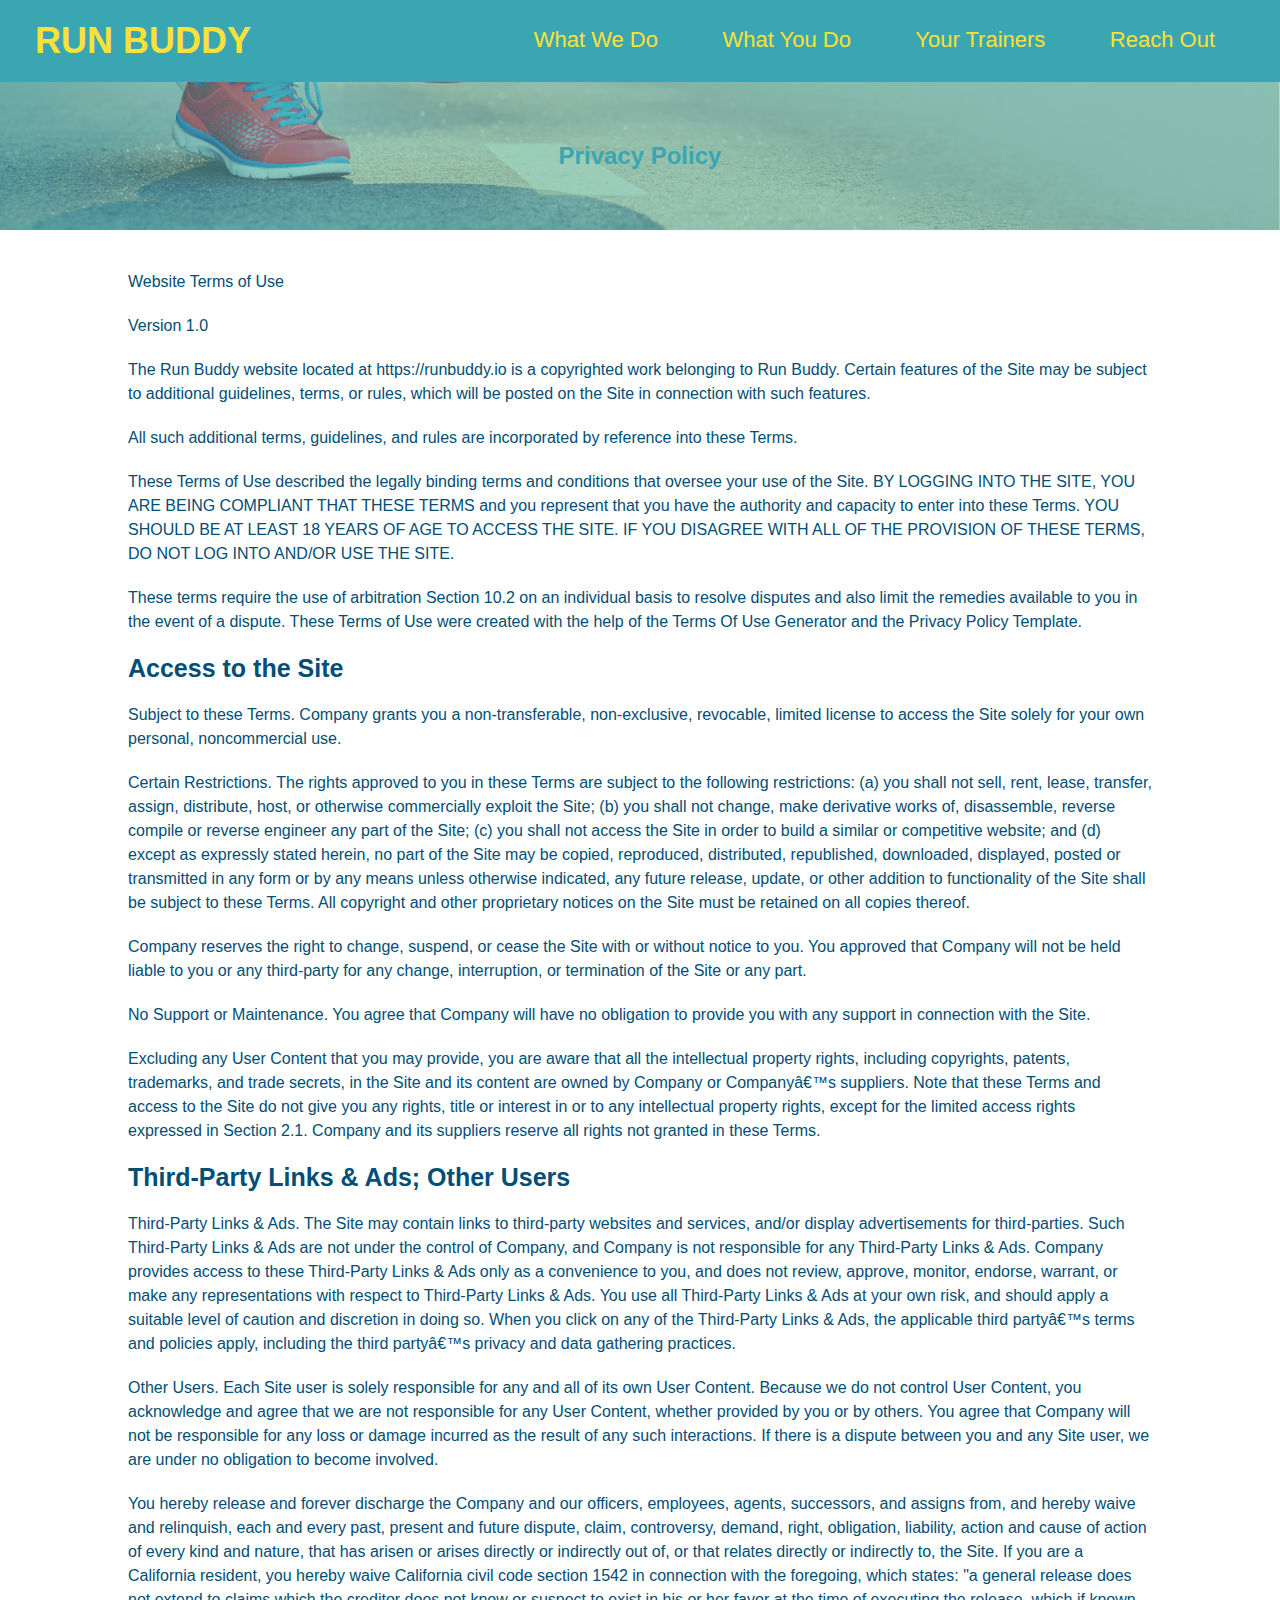
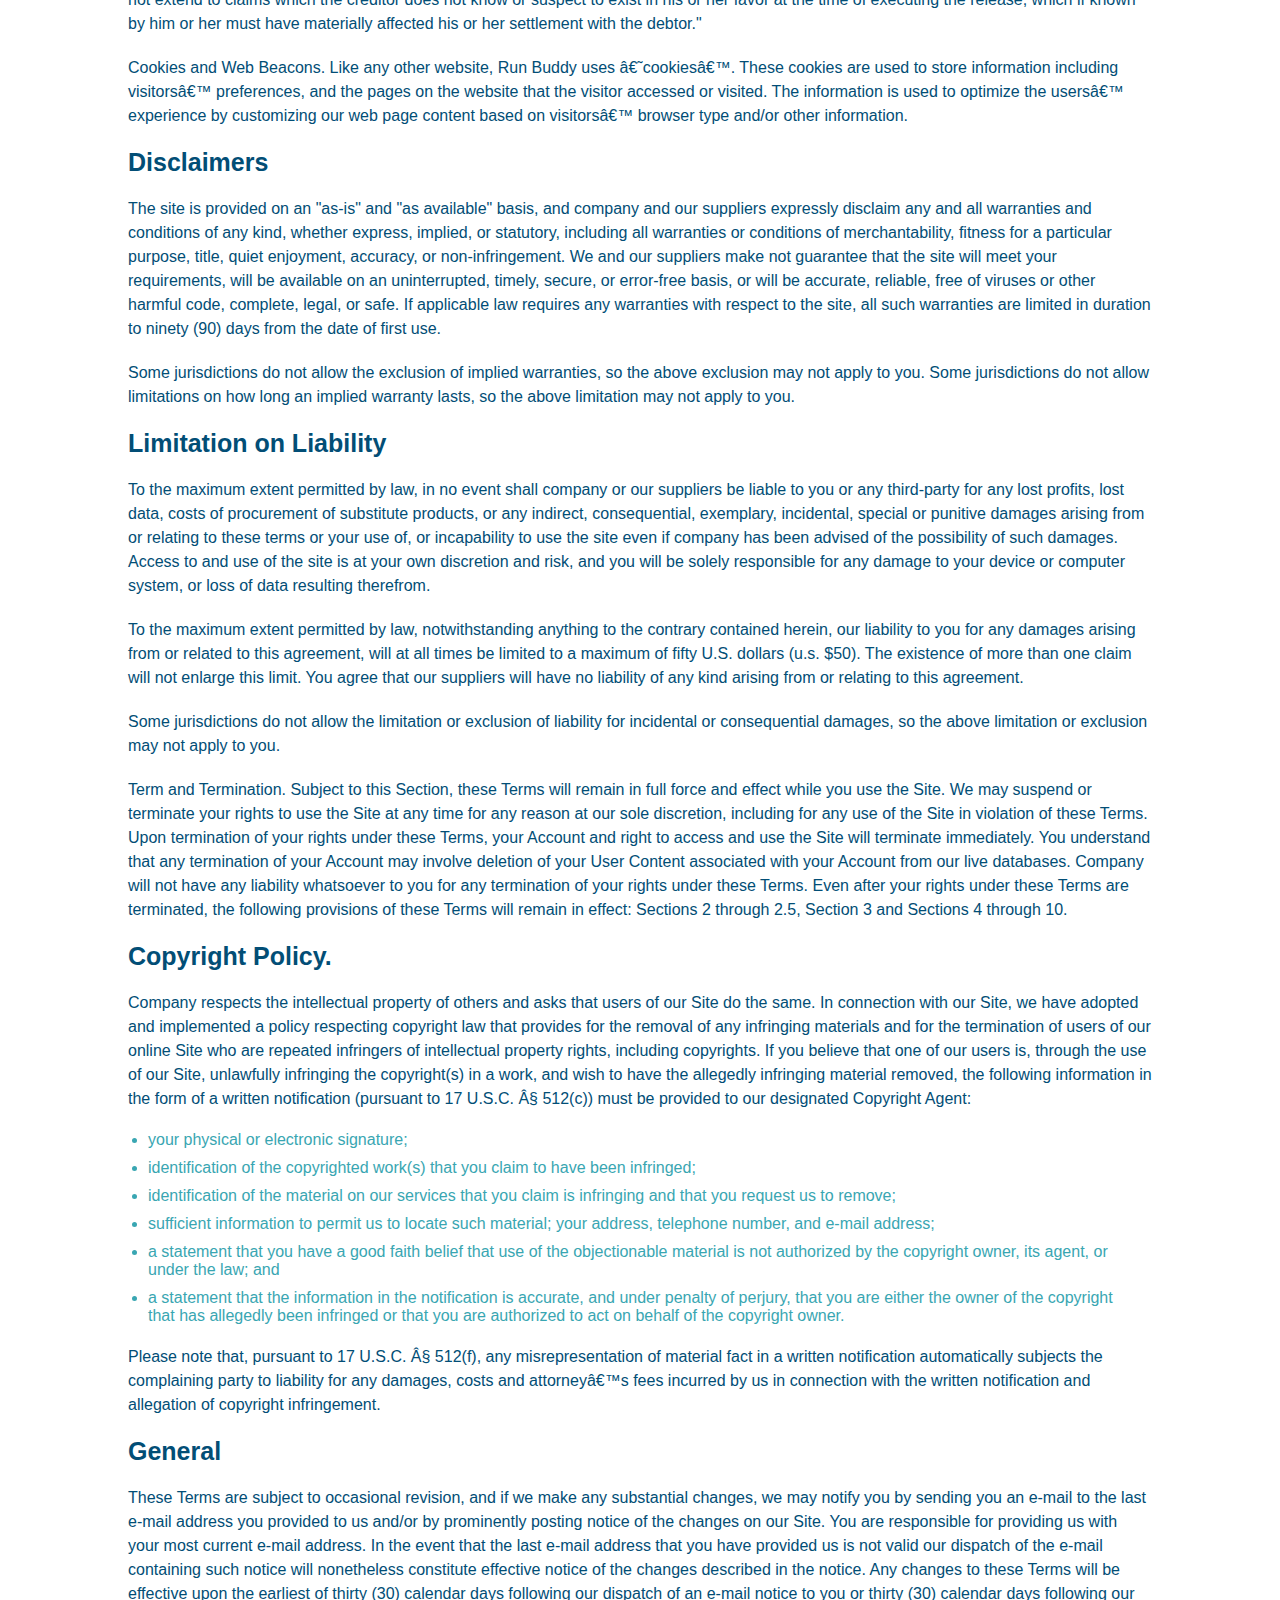
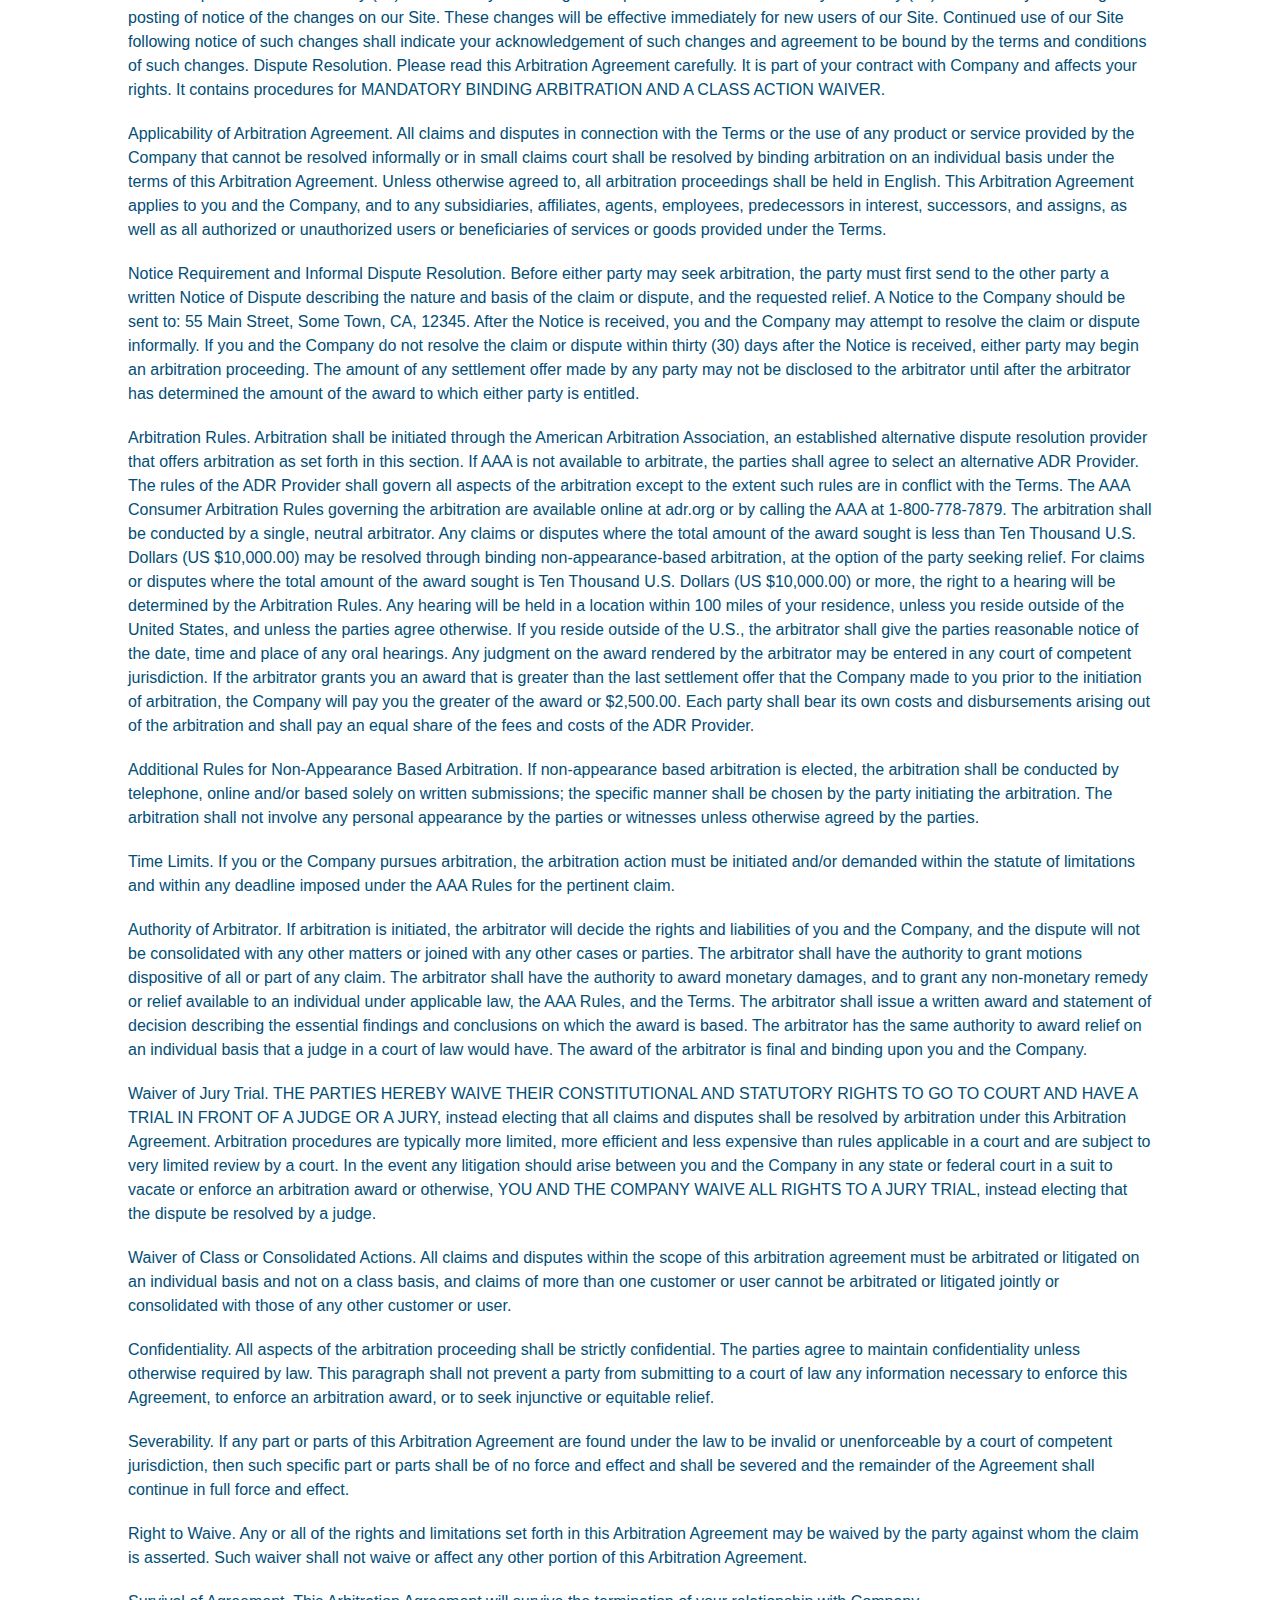
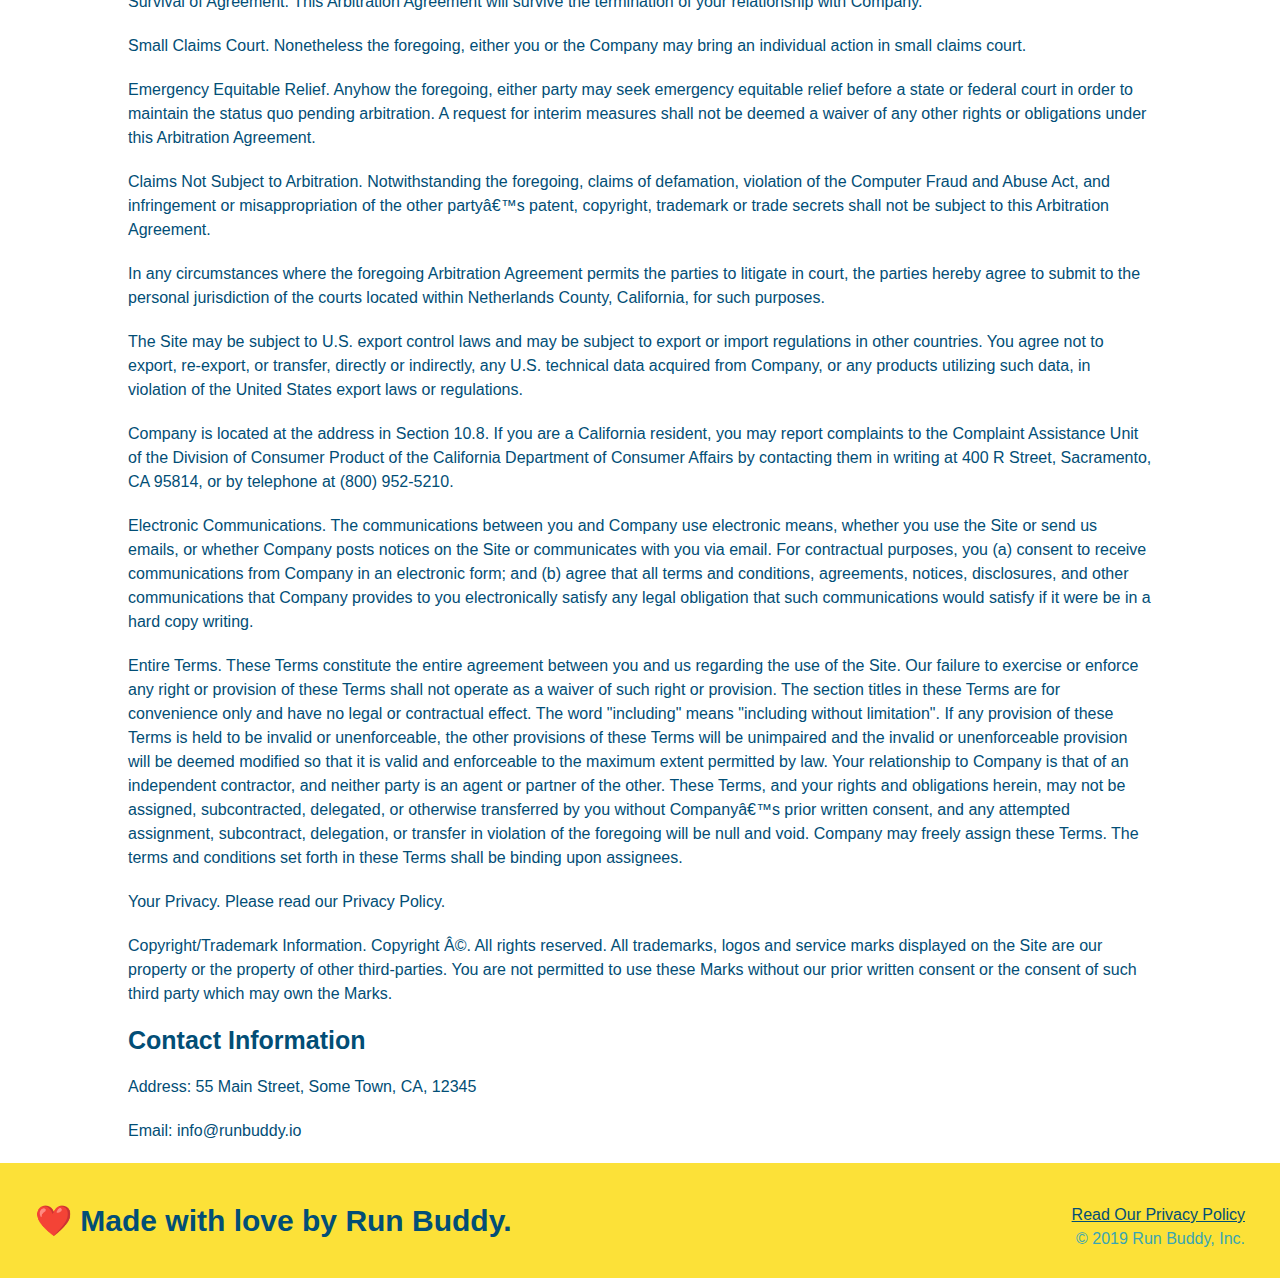
==== privacy-policy.html @ bed967ed "Privacy style complete" ====
<!DOCTYPE html>
<html lang="en">
    <!DOCTYPE html>
<html lang="en">

<head>
  <meta charset="UTF-8" />
  <title>Privacy Policy - Run Buddy</title>
  <link rel="stylesheet" href="./assets/css/style.css" />
  <link rel="stylesheet" href="./assets/css/secondary-styles.css" />
</head>

<body>
  <!-- navigation -->
  <header>
    <h1>
      <a href="/">
        RUN BUDDY
      </a>
    </h1>
    <nav>
      <!-- Unordered list element -->
      <ul>
        <!-- List item element-->
        <li>
          <!-- Anchor element -->
          <a href="./index.html#what-we-do">What We Do</a>
        </li>
        <li>
          <a href="./index.html#what-you-do">What You Do</a>
        </li>
        <li>
          <a href="./index.html#your-trainers">Your Trainers</a>
        </li>
        <li>
          <a href="./index.html#reach-out">Reach Out</a>
        </li>
      </ul>
    </nav>
  </header>
  <section class="hero">
    <h2 class="page_title">
        Privacy Policy
    </h2>
  </section>
  <article class="secondary-content">
    <p>
        Website Terms of Use
      </p>

      <p>
        Version 1.0
      </p>

      <p>
        The Run Buddy website located at https://runbuddy.io is a copyrighted work belonging to Run Buddy. Certain
        features of the Site may be subject to additional guidelines, terms, or rules, which will be posted on the Site
        in connection with such features.
      </p>

      <p>
        All such additional terms, guidelines, and rules are incorporated by reference into these Terms.
      </p>

      <p>
        These Terms of Use described the legally binding terms and conditions that oversee your use of the Site. BY
        LOGGING INTO THE SITE, YOU ARE BEING COMPLIANT THAT THESE TERMS and you represent that you have the authority
        and capacity to enter into these Terms. YOU SHOULD BE AT LEAST 18 YEARS OF AGE TO ACCESS THE SITE. IF YOU
        DISAGREE WITH ALL OF THE PROVISION OF THESE TERMS, DO NOT LOG INTO AND/OR USE THE SITE.
      </p>

      <p>
        These terms require the use of arbitration Section 10.2 on an individual basis to resolve disputes and also
        limit the remedies available to you in the event of a dispute. These Terms of Use were created with the help of
        the Terms Of Use Generator and the Privacy Policy Template.
      </p>

      <h3>
        Access to the Site
      </h3>

      <p>
        Subject to these Terms. Company grants you a non-transferable, non-exclusive, revocable, limited license to
        access the Site solely for your own personal, noncommercial use.
      </p>

      <p>
        Certain Restrictions. The rights approved to you in these Terms are subject to the following restrictions: (a)
        you shall not sell, rent, lease, transfer, assign, distribute, host, or otherwise commercially exploit the Site;
        (b) you shall not change, make derivative works of, disassemble, reverse compile or reverse engineer any part of
        the Site; (c) you shall not access the Site in order to build a similar or competitive website; and (d) except
        as expressly stated herein, no part of the Site may be copied, reproduced, distributed, republished, downloaded,
        displayed, posted or transmitted in any form or by any means unless otherwise indicated, any future release,
        update, or other addition to functionality of the Site shall be subject to these Terms. All copyright and other
        proprietary notices on the Site must be retained on all copies thereof.
      </p>

      <p>
        Company reserves the right to change, suspend, or cease the Site with or without notice to you. You approved
        that Company will not be held liable to you or any third-party for any change, interruption, or termination of
        the Site or any part.
      </p>

      <p>
        No Support or Maintenance. You agree that Company will have no obligation to provide you with any support in
        connection with the Site.
      </p>

      <p>
        Excluding any User Content that you may provide, you are aware that all the intellectual property rights,
        including copyrights, patents, trademarks, and trade secrets, in the Site and its content are owned by Company
        or Companyâ€™s suppliers. Note that these Terms and access to the Site do not give you any rights, title or
        interest in or to any intellectual property rights, except for the limited access rights expressed in Section
        2.1. Company and its suppliers reserve all rights not granted in these Terms.
      </p>

      <h3>
        Third-Party Links & Ads; Other Users
      </h3>

      <p>
        Third-Party Links & Ads. The Site may contain links to third-party websites and services, and/or display
        advertisements for third-parties. Such Third-Party Links & Ads are not under the control of Company, and Company
        is not responsible for any Third-Party Links & Ads. Company provides access to these Third-Party Links & Ads
        only as a convenience to you, and does not review, approve, monitor, endorse, warrant, or make any
        representations with respect to Third-Party Links & Ads. You use all Third-Party Links & Ads at your own risk,
        and should apply a suitable level of caution and discretion in doing so. When you click on any of the
        Third-Party Links & Ads, the applicable third partyâ€™s terms and policies apply, including the third partyâ€™s
        privacy and data gathering practices.
      </p>

      <p>
        Other Users. Each Site user is solely responsible for any and all of its own User Content. Because we do not
        control User Content, you acknowledge and agree that we are not responsible for any User Content, whether
        provided by you or by others. You agree that Company will not be responsible for any loss or damage incurred as
        the result of any such interactions. If there is a dispute between you and any Site user, we are under no
        obligation to become involved.
      </p>

      <p>
        You hereby release and forever discharge the Company and our officers, employees, agents, successors, and
        assigns from, and hereby waive and relinquish, each and every past, present and future dispute, claim,
        controversy, demand, right, obligation, liability, action and cause of action of every kind and nature, that has
        arisen or arises directly or indirectly out of, or that relates directly or indirectly to, the Site. If you are
        a California resident, you hereby waive California civil code section 1542 in connection with the foregoing,
        which states: "a general release does not extend to claims which the creditor does not know or suspect to exist
        in his or her favor at the time of executing the release, which if known by him or her must have materially
        affected his or her settlement with the debtor."
      </p>

      <p>
        Cookies and Web Beacons. Like any other website, Run Buddy uses â€˜cookiesâ€™. These cookies are used to store
        information including visitorsâ€™ preferences, and the pages on the website that the visitor accessed or visited.
        The information is used to optimize the usersâ€™ experience by customizing our web page content based on visitorsâ€™
        browser type and/or other information.
      </p>

      <h3>
        Disclaimers
      </h3>

      <p>
        The site is provided on an "as-is" and "as available" basis, and company and our suppliers expressly disclaim
        any and all warranties and conditions of any kind, whether express, implied, or statutory, including all
        warranties or conditions of merchantability, fitness for a particular purpose, title, quiet enjoyment, accuracy,
        or non-infringement. We and our suppliers make not guarantee that the site will meet your requirements, will be
        available on an uninterrupted, timely, secure, or error-free basis, or will be accurate, reliable, free of
        viruses or other harmful code, complete, legal, or safe. If applicable law requires any warranties with respect
        to the site, all such warranties are limited in duration to ninety (90) days from the date of first use.
      </p>

      <p>
        Some jurisdictions do not allow the exclusion of implied warranties, so the above exclusion may not apply to
        you. Some jurisdictions do not allow limitations on how long an implied warranty lasts, so the above limitation
        may not apply to you.
      </p>

      <h3>
        Limitation on Liability
      </h3>

      <p>
        To the maximum extent permitted by law, in no event shall company or our suppliers be liable to you or any
        third-party for any lost profits, lost data, costs of procurement of substitute products, or any indirect,
        consequential, exemplary, incidental, special or punitive damages arising from or relating to these terms or
        your use of, or incapability to use the site even if company has been advised of the possibility of such
        damages. Access to and use of the site is at your own discretion and risk, and you will be solely responsible
        for any damage to your device or computer system, or loss of data resulting therefrom.
      </p>

      <p>
        To the maximum extent permitted by law, notwithstanding anything to the contrary contained herein, our liability
        to you for any damages arising from or related to this agreement, will at all times be limited to a maximum of
        fifty U.S. dollars (u.s. $50). The existence of more than one claim will not enlarge this limit. You agree that
        our suppliers will have no liability of any kind arising from or relating to this agreement.
      </p>

      <p>
        Some jurisdictions do not allow the limitation or exclusion of liability for incidental or consequential
        damages, so the above limitation or exclusion may not apply to you.
      </p>

      <p>
        Term and Termination. Subject to this Section, these Terms will remain in full force and effect while you use
        the Site. We may suspend or terminate your rights to use the Site at any time for any reason at our sole
        discretion, including for any use of the Site in violation of these Terms. Upon termination of your rights under
        these Terms, your Account and right to access and use the Site will terminate immediately. You understand that
        any termination of your Account may involve deletion of your User Content associated with your Account from our
        live databases. Company will not have any liability whatsoever to you for any termination of your rights under
        these Terms. Even after your rights under these Terms are terminated, the following provisions of these Terms
        will remain in effect: Sections 2 through 2.5, Section 3 and Sections 4 through 10.
      </p>

      <h3>
        Copyright Policy.
      </h3>

      <p>
        Company respects the intellectual property of others and asks that users of our Site do the same. In connection
        with our Site, we have adopted and implemented a policy respecting copyright law that provides for the removal
        of any infringing materials and for the termination of users of our online Site who are repeated infringers of
        intellectual property rights, including copyrights. If you believe that one of our users is, through the use of
        our Site, unlawfully infringing the copyright(s) in a work, and wish to have the allegedly infringing material
        removed, the following information in the form of a written notification (pursuant to 17 U.S.C. Â§ 512(c)) must
        be provided to our designated Copyright Agent:
      </p>

      <ul>
        <li>
          your physical or electronic signature;
        </li>
        <li>
          identification of the copyrighted work(s) that you claim to have been infringed;
        </li>
        <li>
          identification of the material on our services that you claim is infringing and that you request us to remove;
        </li>
        <li>
          sufficient information to permit us to locate such material; your address, telephone number, and e-mail
          address;
        </li>
        <li>
          a statement that you have a good faith belief that use of the objectionable material is not authorized by the
          copyright owner, its agent, or under the law; and
        </li>
        <li>
          a statement that the information in the notification is accurate, and under penalty of perjury, that you are
          either the owner of the copyright that has allegedly been infringed or that you are authorized to act on
          behalf of the copyright owner.
        </li>
      </ul>

      <p>
        Please note that, pursuant to 17 U.S.C. Â§ 512(f), any misrepresentation of material fact in a written
        notification automatically subjects the complaining party to liability for any damages, costs and attorneyâ€™s
        fees incurred by us in connection with the written notification and allegation of copyright infringement.
      </p>

      <h3>
        General
      </h3>

      <p>
        These Terms are subject to occasional revision, and if we make any substantial changes, we may notify you by
        sending you an e-mail to the last e-mail address you provided to us and/or by prominently posting notice of the
        changes on our Site. You are responsible for providing us with your most current e-mail address. In the event
        that the last e-mail address that you have provided us is not valid our dispatch of the e-mail containing such
        notice will nonetheless constitute effective notice of the changes described in the notice. Any changes to these
        Terms will be effective upon the earliest of thirty (30) calendar days following our dispatch of an e-mail
        notice to you or thirty (30) calendar days following our posting of notice of the changes on our Site. These
        changes will be effective immediately for new users of our Site. Continued use of our Site following notice of
        such changes shall indicate your acknowledgement of such changes and agreement to be bound by the terms and
        conditions of such changes. Dispute Resolution. Please read this Arbitration Agreement carefully. It is part of
        your contract with Company and affects your rights. It contains procedures for MANDATORY BINDING ARBITRATION AND
        A CLASS ACTION WAIVER.
      </p>

      <p>
        Applicability of Arbitration Agreement. All claims and disputes in connection with the Terms or the use of any
        product or service provided by the Company that cannot be resolved informally or in small claims court shall be
        resolved by binding arbitration on an individual basis under the terms of this Arbitration Agreement. Unless
        otherwise agreed to, all arbitration proceedings shall be held in English. This Arbitration Agreement applies to
        you and the Company, and to any subsidiaries, affiliates, agents, employees, predecessors in interest,
        successors, and assigns, as well as all authorized or unauthorized users or beneficiaries of services or goods
        provided under the Terms.
      </p>

      <p>
        Notice Requirement and Informal Dispute Resolution. Before either party may seek arbitration, the party must
        first send to the other party a written Notice of Dispute describing the nature and basis of the claim or
        dispute, and the requested relief. A Notice to the Company should be sent to: 55 Main Street, Some Town, CA,
        12345. After the Notice is received, you and the Company may attempt to resolve the claim or dispute informally.
        If you and the Company do not resolve the claim or dispute within thirty (30) days after the Notice is received,
        either party may begin an arbitration proceeding. The amount of any settlement offer made by any party may not
        be disclosed to the arbitrator until after the arbitrator has determined the amount of the award to which either
        party is entitled.
      </p>

      <p>
        Arbitration Rules. Arbitration shall be initiated through the American Arbitration Association, an established
        alternative dispute resolution provider that offers arbitration as set forth in this section. If AAA is not
        available to arbitrate, the parties shall agree to select an alternative ADR Provider. The rules of the ADR
        Provider shall govern all aspects of the arbitration except to the extent such rules are in conflict with the
        Terms. The AAA Consumer Arbitration Rules governing the arbitration are available online at adr.org or by
        calling the AAA at 1-800-778-7879. The arbitration shall be conducted by a single, neutral arbitrator. Any
        claims or disputes where the total amount of the award sought is less than Ten Thousand U.S. Dollars (US
        $10,000.00) may be resolved through binding non-appearance-based arbitration, at the option of the party seeking
        relief. For claims or disputes where the total amount of the award sought is Ten Thousand U.S. Dollars (US
        $10,000.00) or more, the right to a hearing will be determined by the Arbitration Rules. Any hearing will be
        held in a location within 100 miles of your residence, unless you reside outside of the United States, and
        unless the parties agree otherwise. If you reside outside of the U.S., the arbitrator shall give the parties
        reasonable notice of the date, time and place of any oral hearings. Any judgment on the award rendered by the
        arbitrator may be entered in any court of competent jurisdiction. If the arbitrator grants you an award that is
        greater than the last settlement offer that the Company made to you prior to the initiation of arbitration, the
        Company will pay you the greater of the award or $2,500.00. Each party shall bear its own costs and
        disbursements arising out of the arbitration and shall pay an equal share of the fees and costs of the ADR
        Provider.
      </p>

      <p>
        Additional Rules for Non-Appearance Based Arbitration. If non-appearance based arbitration is elected, the
        arbitration shall be conducted by telephone, online and/or based solely on written submissions; the specific
        manner shall be chosen by the party initiating the arbitration. The arbitration shall not involve any personal
        appearance by the parties or witnesses unless otherwise agreed by the parties.
      </p>

      <p>
        Time Limits. If you or the Company pursues arbitration, the arbitration action must be initiated and/or demanded
        within the statute of limitations and within any deadline imposed under the AAA Rules for the pertinent claim.
      </p>

      <p>
        Authority of Arbitrator. If arbitration is initiated, the arbitrator will decide the rights and liabilities of
        you and the Company, and the dispute will not be consolidated with any other matters or joined with any other
        cases or parties. The arbitrator shall have the authority to grant motions dispositive of all or part of any
        claim. The arbitrator shall have the authority to award monetary damages, and to grant any non-monetary remedy
        or relief available to an individual under applicable law, the AAA Rules, and the Terms. The arbitrator shall
        issue a written award and statement of decision describing the essential findings and conclusions on which the
        award is based. The arbitrator has the same authority to award relief on an individual basis that a judge in a
        court of law would have. The award of the arbitrator is final and binding upon you and the Company.
      </p>

      <p>
        Waiver of Jury Trial. THE PARTIES HEREBY WAIVE THEIR CONSTITUTIONAL AND STATUTORY RIGHTS TO GO TO COURT AND HAVE
        A TRIAL IN FRONT OF A JUDGE OR A JURY, instead electing that all claims and disputes shall be resolved by
        arbitration under this Arbitration Agreement. Arbitration procedures are typically more limited, more efficient
        and less expensive than rules applicable in a court and are subject to very limited review by a court. In the
        event any litigation should arise between you and the Company in any state or federal court in a suit to vacate
        or enforce an arbitration award or otherwise, YOU AND THE COMPANY WAIVE ALL RIGHTS TO A JURY TRIAL, instead
        electing that the dispute be resolved by a judge.
      </p>

      <p>
        Waiver of Class or Consolidated Actions. All claims and disputes within the scope of this arbitration agreement
        must be arbitrated or litigated on an individual basis and not on a class basis, and claims of more than one
        customer or user cannot be arbitrated or litigated jointly or consolidated with those of any other customer or
        user.
      </p>

      <p>
        Confidentiality. All aspects of the arbitration proceeding shall be strictly confidential. The parties agree to
        maintain confidentiality unless otherwise required by law. This paragraph shall not prevent a party from
        submitting to a court of law any information necessary to enforce this Agreement, to enforce an arbitration
        award, or to seek injunctive or equitable relief.
      </p>

      <p>
        Severability. If any part or parts of this Arbitration Agreement are found under the law to be invalid or
        unenforceable by a court of competent jurisdiction, then such specific part or parts shall be of no force and
        effect and shall be severed and the remainder of the Agreement shall continue in full force and effect.
      </p>

      <p>
        Right to Waive. Any or all of the rights and limitations set forth in this Arbitration Agreement may be waived
        by the party against whom the claim is asserted. Such waiver shall not waive or affect any other portion of this
        Arbitration Agreement.
      </p>

      <p>
        Survival of Agreement. This Arbitration Agreement will survive the termination of your relationship with
        Company.
      </p>

      <p>
        Small Claims Court. Nonetheless the foregoing, either you or the Company may bring an individual action in small
        claims court.
      </p>

      <p>
        Emergency Equitable Relief. Anyhow the foregoing, either party may seek emergency equitable relief before a
        state or federal court in order to maintain the status quo pending arbitration. A request for interim measures
        shall not be deemed a waiver of any other rights or obligations under this Arbitration Agreement.
      </p>

      <p>
        Claims Not Subject to Arbitration. Notwithstanding the foregoing, claims of defamation, violation of the
        Computer Fraud and Abuse Act, and infringement or misappropriation of the other partyâ€™s patent, copyright,
        trademark or trade secrets shall not be subject to this Arbitration Agreement.
      </p>

      <p>
        In any circumstances where the foregoing Arbitration Agreement permits the parties to litigate in court, the
        parties hereby agree to submit to the personal jurisdiction of the courts located within Netherlands County,
        California, for such purposes.
      </p>

      <p>
        The Site may be subject to U.S. export control laws and may be subject to export or import regulations in other
        countries. You agree not to export, re-export, or transfer, directly or indirectly, any U.S. technical data
        acquired from Company, or any products utilizing such data, in violation of the United States export laws or
        regulations.
      </p>

      <p>
        Company is located at the address in Section 10.8. If you are a California resident, you may report complaints
        to the Complaint Assistance Unit of the Division of Consumer Product of the California Department of Consumer
        Affairs by contacting them in writing at 400 R Street, Sacramento, CA 95814, or by telephone at (800) 952-5210.
      </p>

      <p>
        Electronic Communications. The communications between you and Company use electronic means, whether you use the
        Site or send us emails, or whether Company posts notices on the Site or communicates with you via email. For
        contractual purposes, you (a) consent to receive communications from Company in an electronic form; and (b)
        agree that all terms and conditions, agreements, notices, disclosures, and other communications that Company
        provides to you electronically satisfy any legal obligation that such communications would satisfy if it were be
        in a hard copy writing.
      </p>

      <p>
        Entire Terms. These Terms constitute the entire agreement between you and us regarding the use of the Site. Our
        failure to exercise or enforce any right or provision of these Terms shall not operate as a waiver of such right
        or provision. The section titles in these Terms are for convenience only and have no legal or contractual
        effect. The word "including" means "including without limitation". If any provision of these Terms is held to be
        invalid or unenforceable, the other provisions of these Terms will be unimpaired and the invalid or
        unenforceable provision will be deemed modified so that it is valid and enforceable to the maximum extent
        permitted by law. Your relationship to Company is that of an independent contractor, and neither party is an
        agent or partner of the other. These Terms, and your rights and obligations herein, may not be assigned,
        subcontracted, delegated, or otherwise transferred by you without Companyâ€™s prior written consent, and any
        attempted assignment, subcontract, delegation, or transfer in violation of the foregoing will be null and void.
        Company may freely assign these Terms. The terms and conditions set forth in these Terms shall be binding upon
        assignees.
      </p>

      <p>
        Your Privacy. Please read our Privacy Policy.
      </p>

      <p>
        Copyright/Trademark Information. Copyright Â©. All rights reserved. All trademarks, logos and service marks
        displayed on the Site are our property or the property of other third-parties. You are not permitted to use
        these Marks without our prior written consent or the consent of such third party which may own the Marks.
      </p>

      <h3>
        Contact Information
      </h3>

      <p>
        Address: 55 Main Street, Some Town, CA, 12345
      </p>

      <p>
        Email: info@runbuddy.io
      </p>

  </article>

  <!-- footer -->
  <footer>
    <h2>❤️ Made with love by Run Buddy.</h2>
    <div>
      <a href="#">Read Our Privacy Policy</a><br />
      &copy; 2019 Run Buddy, Inc.
    </div>
  </footer>
</html>
---- assets/css/style.css ----
* {
  margin: 0;
  padding: 0;
  box-sizing: border-box;
}

body {
  /* more on this crazy alphanumerical value in a minute! */
  color: #39a6b2;
  font-family: Helvetica, Arial, sans-serif;
}

/* apply styles to <header> */
header {
  padding: 20px 35px;
  background-color: #39a6b2;
}

header h1 {
  font-weight: bold;
  font-size: 36px;
  color: #fce138;
  margin: 0;
  display: inline;
}
header a {
  text-decoration: none;
  color: #fce138;
}

header nav {
  float: right;
  margin: 7px 0;
}

header nav ul li {
  display: inline;
}

header nav ul li a {
  margin: 0 30px;
  font-weight: lighter;
  font-size: 22px;
}

/* end of header styles */

/* apply styles to footer */

footer {
  background: #fce138;
  width: 100%;
  padding: 40px 35px;
}

footer h2 {
  display: inline;
  color: #024e76;
  font-size: 30px;
  margin: 0;
}

footer div {
  float: right;
  line-height: 1.5;
  text-align: right;
}

footer a {
  color: #024e76;
}

section {
  padding: 60px;
}

/* end of footer styles */

/* Hero Style Start */
.hero {
  background-image: url('../images/hero-bg.jpg');
  height: 600px;
  background-size: cover;
  background-position: center;
  position: relative;
}

.hero-form {
  border: 3px solid #024e76;
  background-color: #fce138;
  padding: 20px;
  width: 500px;
  color: #024e76;
  position: absolute;
  bottom: 120px;
  right: 140px;
}

.hero-form h3 {
  font-size: 24px;
  margin: 0;
}
.hero-form p {
  margin: 5px 0 15px 0;
}

.form-input {
  border: 1px solid #024e76;
  display: block;
  padding: 7px 15px;
  font-size: 16px;
  color: #024e76;
  width: 100%;
  margin-bottom: 15px;
}

.hero-form label {
  margin: 0 5px;
}

.hero-form button {
  color: #fce138;
  background-color: #024e76;
  border: none;
  padding: 10px 20px;
  font-size: 16px;
}

/* Hero Style End */

.intro {
  text-align: center;
}

.intro p {
  line-height: 1.7;
  color: #39a6b2;
  width: 80%;
  font-size: 20px;
  margin: 0 auto;
}

.steps {
  text-align: center;
  background: #fce138;
}

.steps div {
  margin-bottom: 80px;
}

.steps img {
  width: 15%;
  margin: 10px 0;
}

.steps h3 {
  color: #024e76;
  font-size: 46px;
  margin-top: 10px;
}

.steps p {
  color: #39a6b2;
  font-size: 23px;
}

.steps span {
  font-size: 38px;
}

.section-title {
  font-size: 55px;
  color: #024e76;
  margin-bottom: 35px;
  padding: 0 100px 20px 100px;
  display: inline-block;
  border-bottom: 3px solid;
}

.primary-border {
  border-color: #fce138;
}

.secondary-border {
  border-color: #39a6b2;
}

.trainers {
  text-align: center;
}

.trainer {
  width: 900px;
  margin: 0 auto 30px auto;
  background: #024e76;
  color: #fce138;
  overflow: auto;
}

.trainer img {
  width: 35%;
  float: left;
}

.trainer-bio {
  padding: 35px;
  float: left;
  width: 65%;
}

.trainer-bio h3 {
  font-size: 32px;
  margin-bottom: 8px;
}

.trainer-bio h4 {
  font-weight: lighter;
  font-size: 26px;
  margin-bottom: 25px;
}

.trainer-bio p {
  font-size: 17px;
  line-height: 1.3;
}

.text-left {
  text-align: left;
}

.text-right {
  text-align: right;
}
.contact {
  background:#024e76;
  text-align: center;
}

.contact h2 {
  color:#fce138
}
.contact-info iframe {
  width: 400px;
  height: 400px;
}
.contact-info div {
  width: 410px;
  display: inline-block;
  vertical-align: top;
  text-align: left;
  margin: 30px 0 0 60px;
  color: white;
}
.contact-info h3 {
  color: #fce138;
  font-size: 32px;
}

.contact-info p, .contact-info address {
  margin: 20px 0;
  line-height: 1.5;
  font-size: 20px;
  font-style: normal;
}

.contact-info a {
  color: #fce138;
}

/* REACH OUT STYLES END */
---- assets/css/secondary-styles.css ----
.hero {
    background-position: bottom;
    height: auto;
    text-align: center;
    margin-bottom: 40px;
  }
  
  .page-title {
    color: #fce138;
    display: inline-block;
    border-bottom: 4px solid #fce138;
    padding: 0 80px 15px 80px;
    font-weight: normal;
    font-size: 42px;
    font-style: italic;
  }
  
  .secondary-content {
    width: 80%;
    margin: 0 auto;
    color: #024e76;
  }
  
  .secondary-content h3 {
    font-size: 25px;
    margin: 20px 0;
  }
  
  .secondary-content p {
    font-size: 16px;
    line-height: 1.5;
    margin: 20px 0;
  }
  
  .secondary-content ul {
    margin: 15px 20px;
  }
  
  .secondary-content li {
    color: #39a6b2;
    margin: 10px 0;
  }
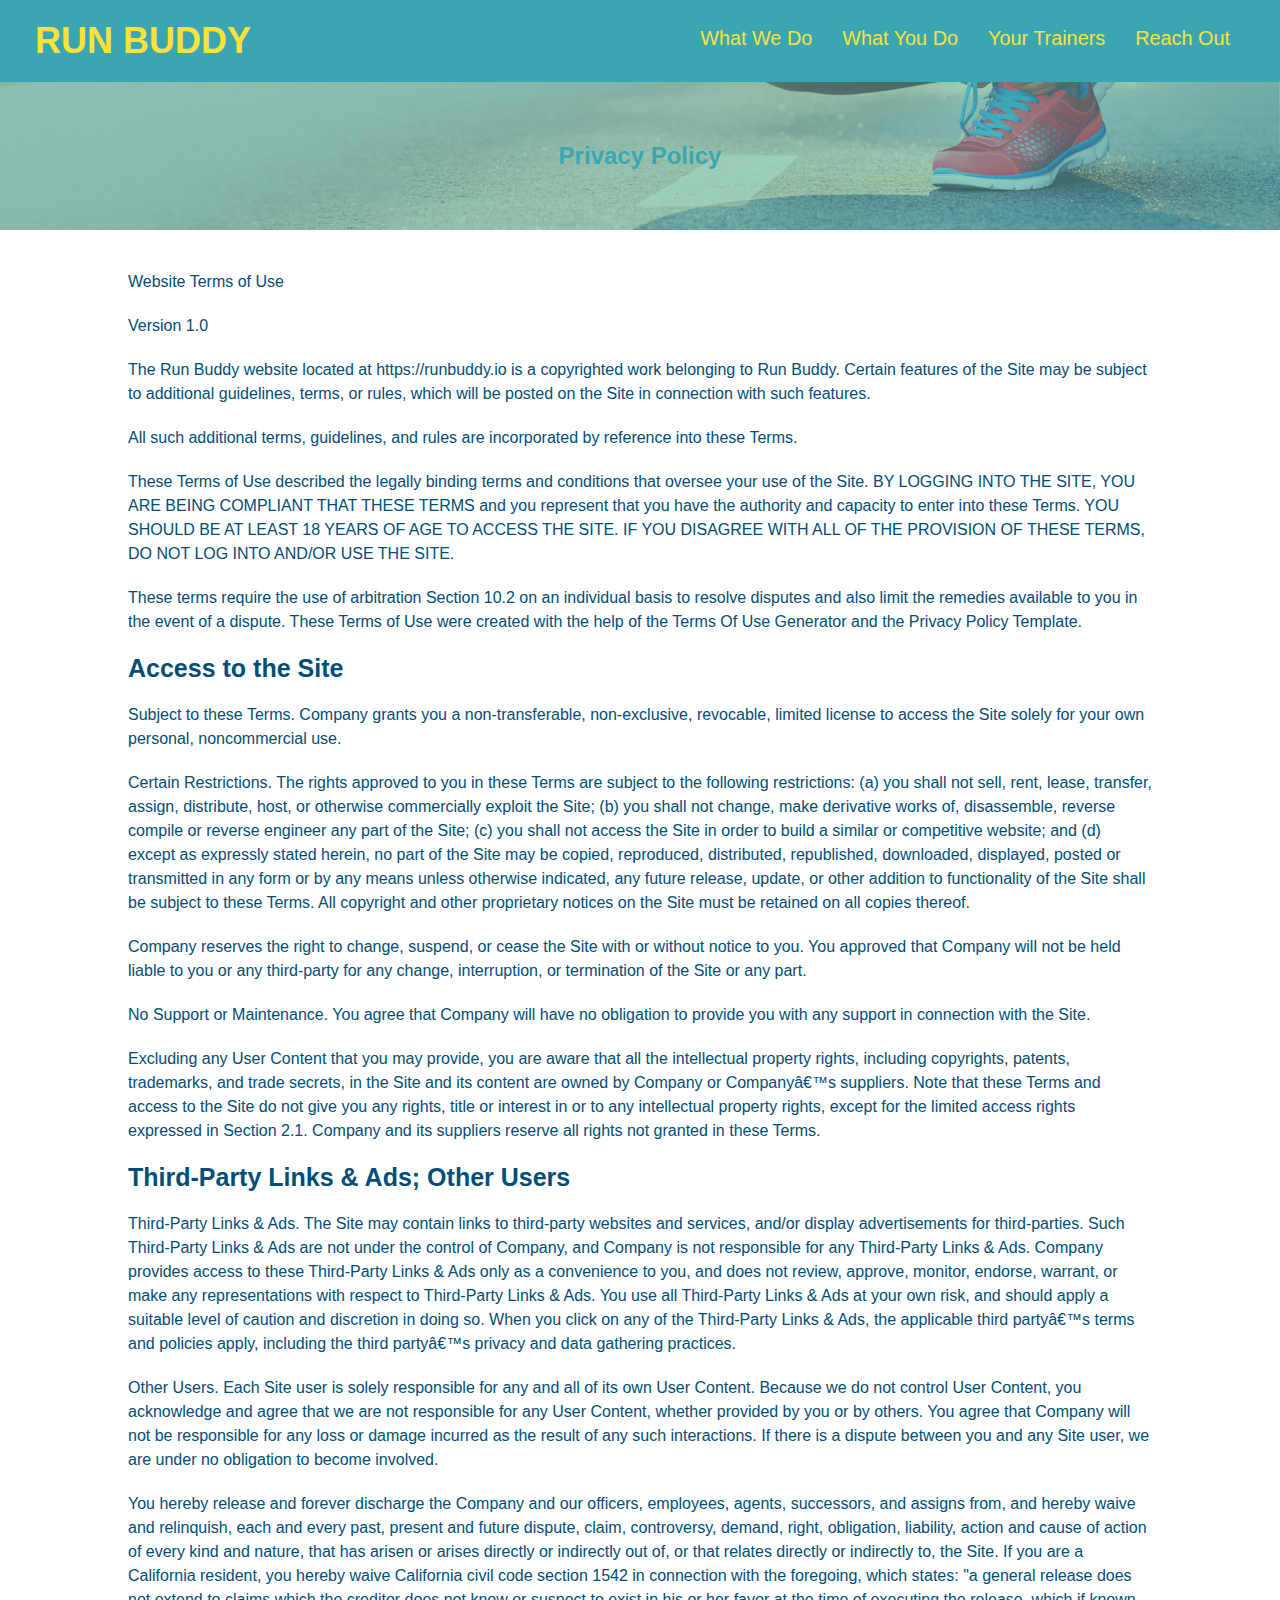
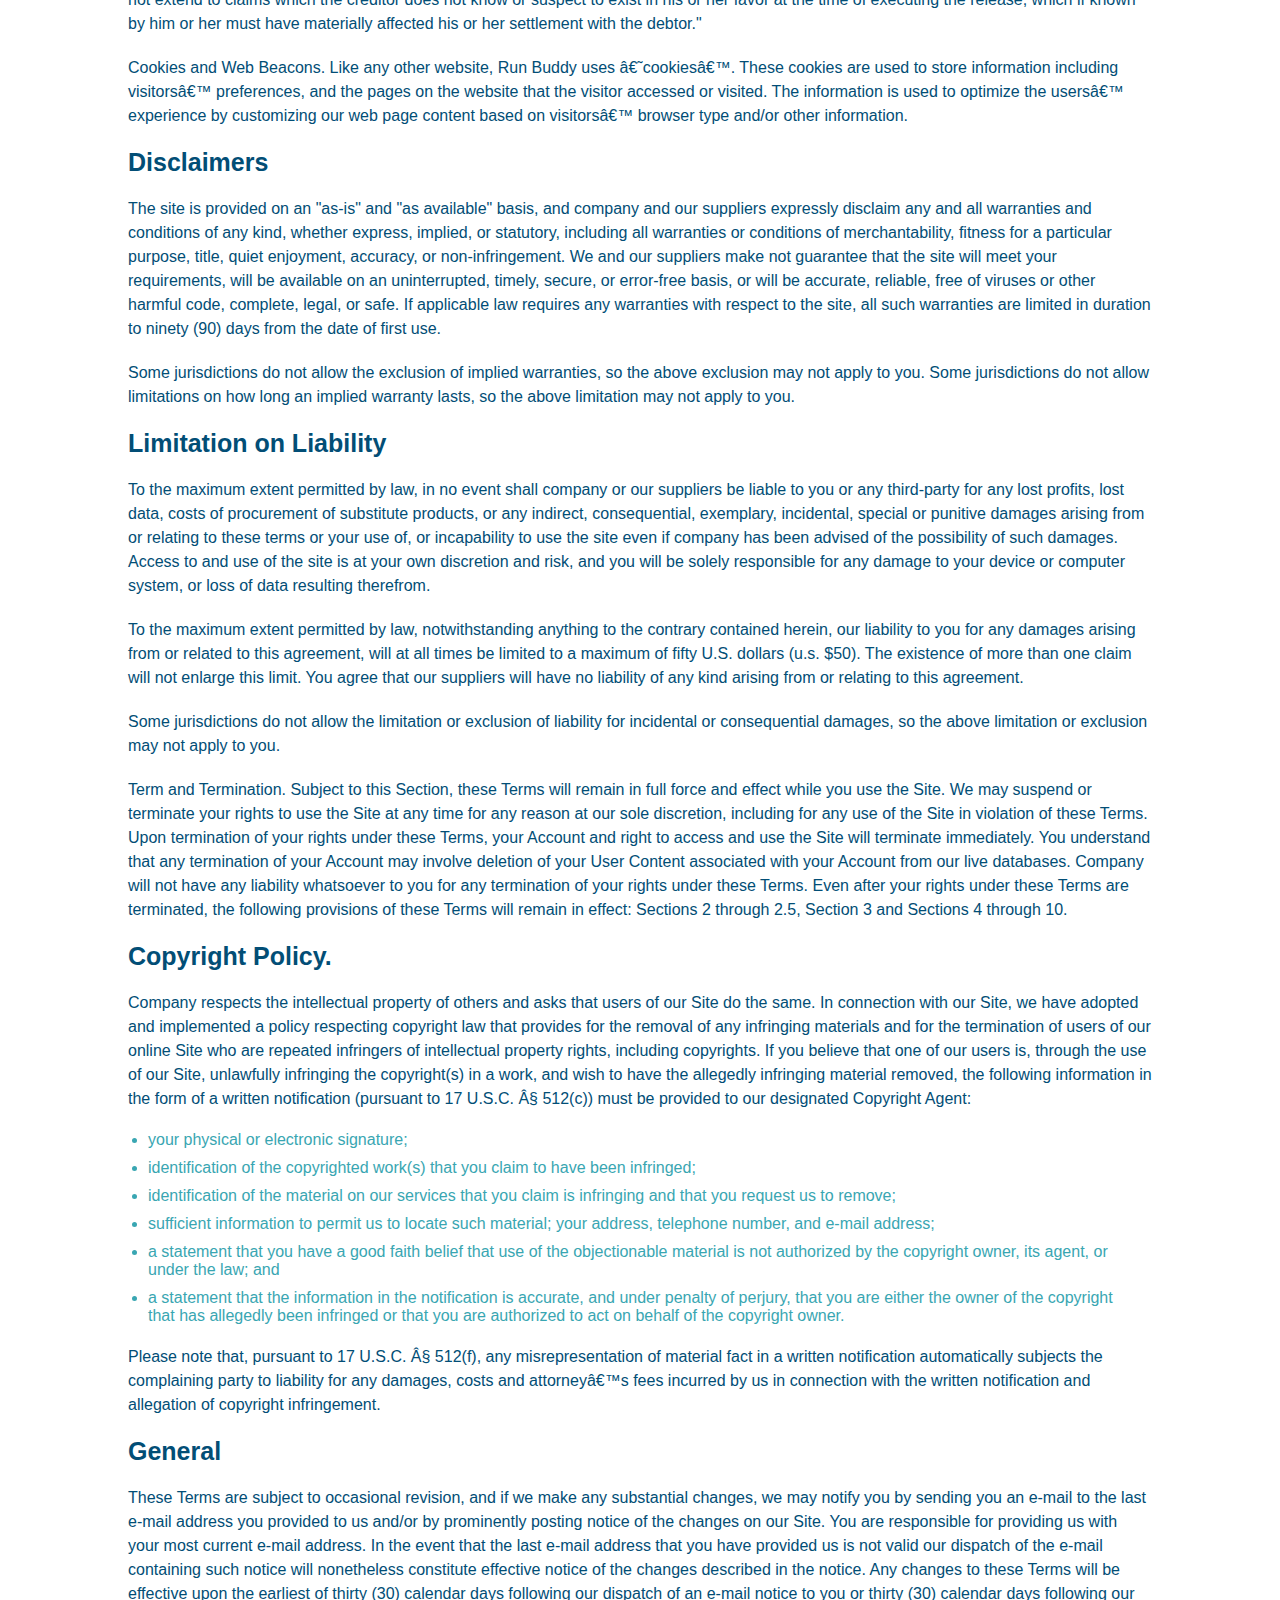
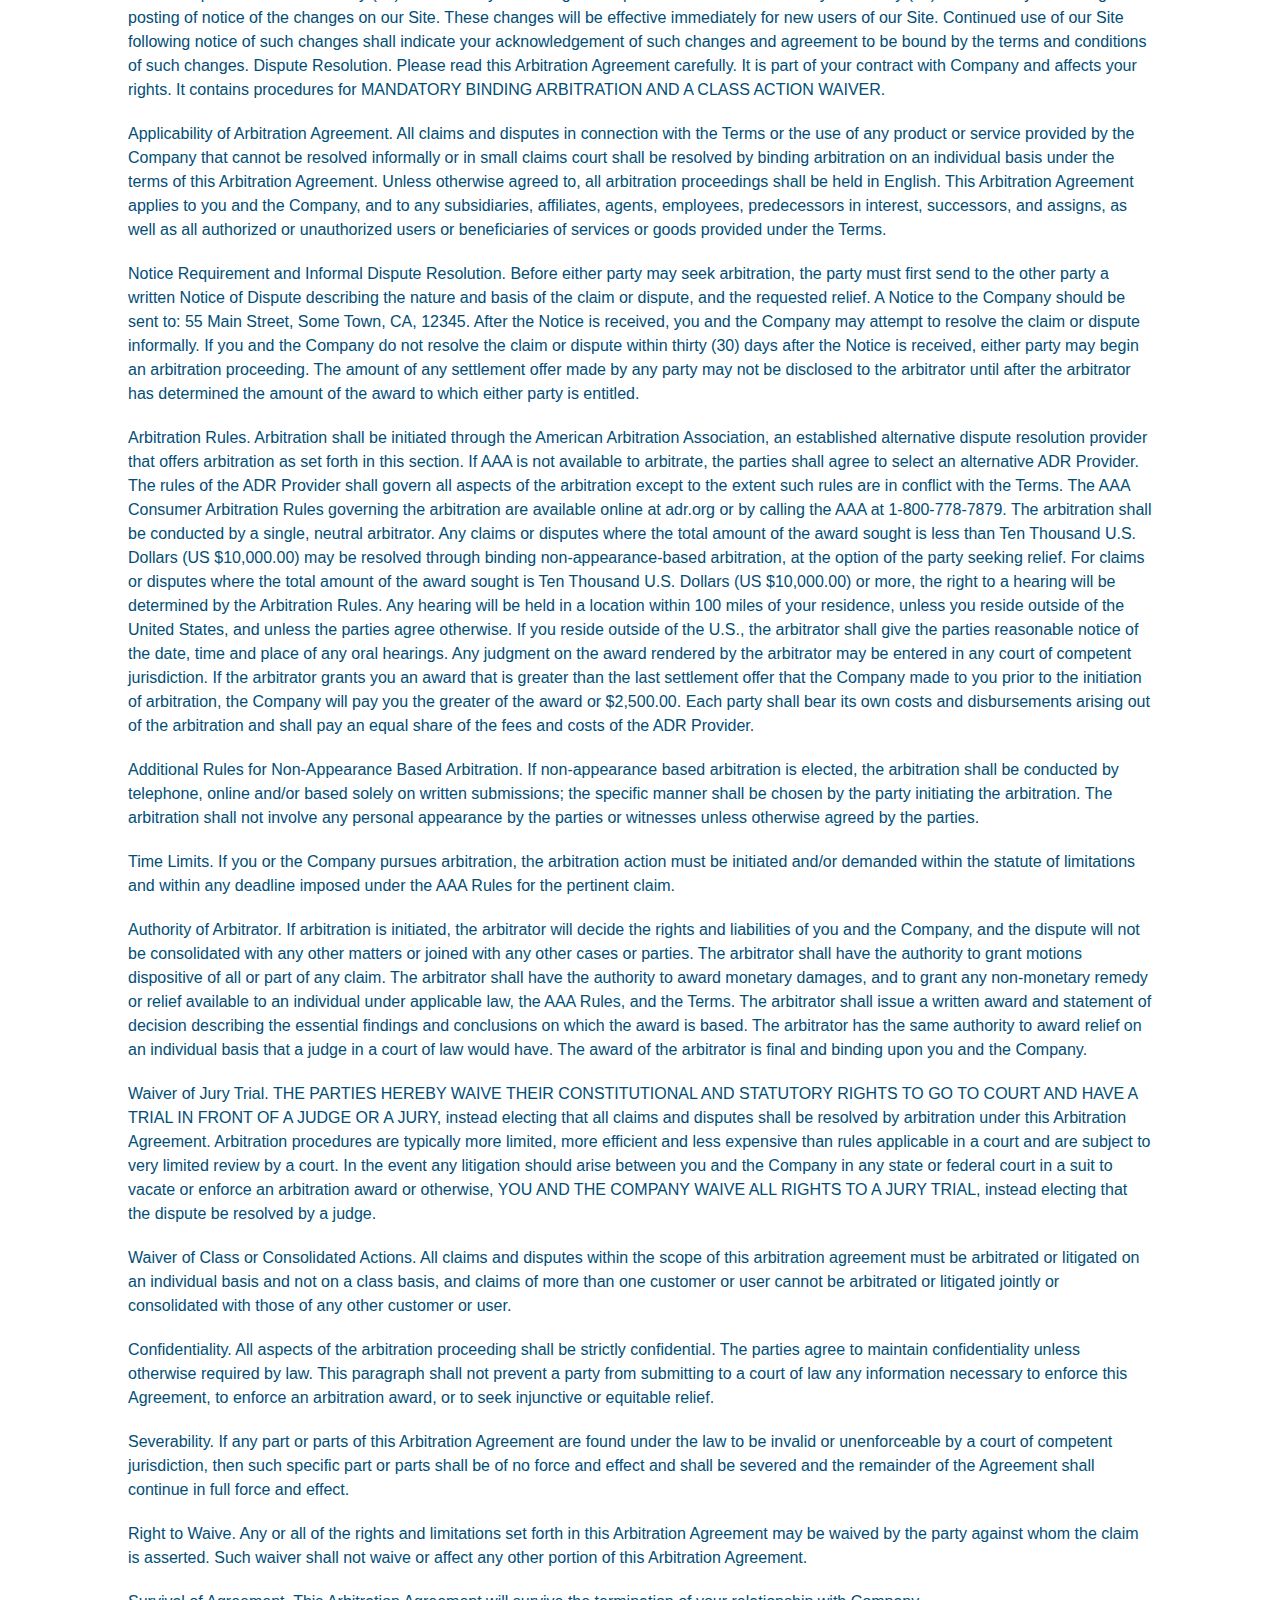
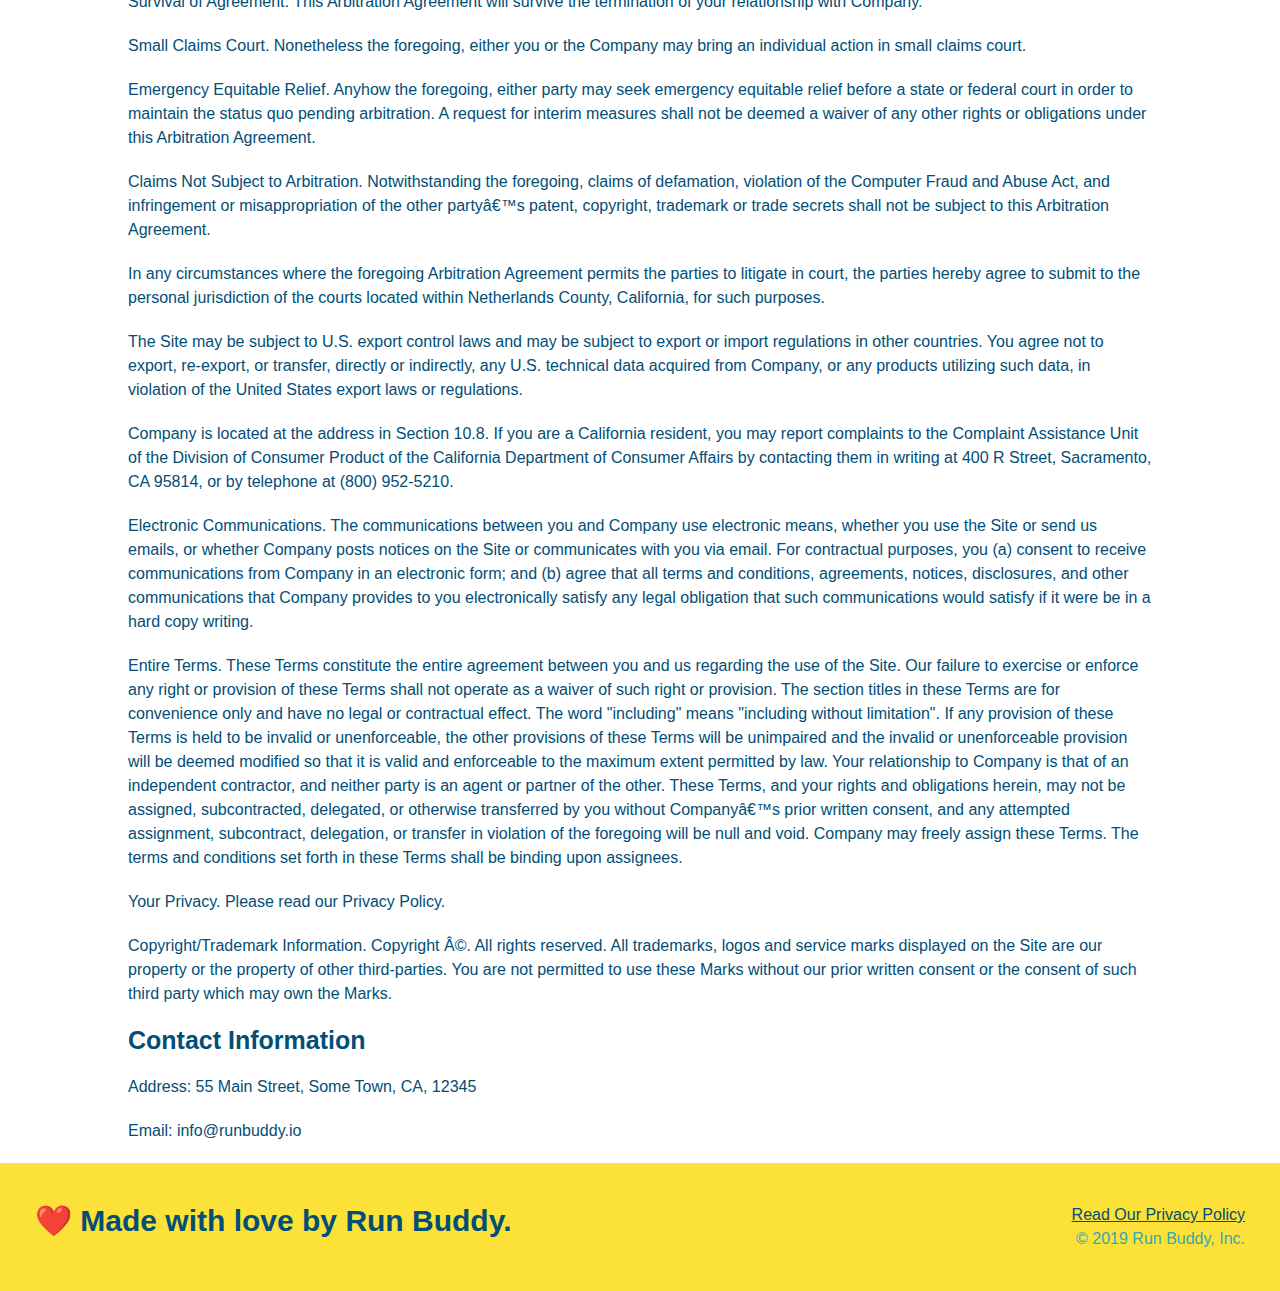
==== commit 512bb191: "added media queries for mobile responsiveness" ====
--- a/privacy-policy.html
+++ b/privacy-policy.html
@@ -5,6 +5,7 @@
 
 <head>
   <meta charset="UTF-8" />
+  <meta name="viewport"content="width=device-width, initial-scale="1.0" />
   <title>Privacy Policy - Run Buddy</title>
   <link rel="stylesheet" href="./assets/css/style.css" />
   <link rel="stylesheet" href="./assets/css/secondary-styles.css" />
--- a/assets/css/style.css
+++ b/assets/css/style.css
@@ -1,67 +1,76 @@
 * {
+  box-sizing: border-box;
   margin: 0;
   padding: 0;
-  box-sizing: border-box;
 }
 
 body {
-  /* more on this crazy alphanumerical value in a minute! */
   color: #39a6b2;
   font-family: Helvetica, Arial, sans-serif;
 }
 
-/* apply styles to <header> */
+
+/* HEADER / NAV BAR STYLES START */
+
 header {
   padding: 20px 35px;
   background-color: #39a6b2;
+  display: flex;
+  justify-content: space-between;
+  flex-wrap: wrap;
 }
 
 header h1 {
   font-weight: bold;
+  margin: 0;
   font-size: 36px;
   color: #fce138;
-  margin: 0;
-  display: inline;
-}
+}
+
 header a {
   text-decoration: none;
   color: #fce138;
 }
 
 header nav {
-  float: right;
   margin: 7px 0;
 }
 
-header nav ul li {
-  display: inline;
+header nav ul {
+  display: flex;
+  flex-wrap: wrap;
+  justify-content: space-between;
+  align-items: center;
+  list-style: none;
 }
 
 header nav ul li a {
-  margin: 0 30px;
+  padding: 10px 15px;
   font-weight: lighter;
-  font-size: 22px;
-}
-
-/* end of header styles */
-
-/* apply styles to footer */
-
+  font-size: 1.55vw;
+}
+
+/* HEADER / NAVBAR STYLES END */
+
+
+
+/* FOOTER STYLES START */
 footer {
   background: #fce138;
-  width: 100%;
   padding: 40px 35px;
+  display: flex;
+  justify-content: space-between;
+  flex-wrap: wrap;
+  width: 100%;
 }
 
 footer h2 {
-  display: inline;
   color: #024e76;
   font-size: 30px;
   margin: 0;
 }
 
 footer div {
-  float: right;
   line-height: 1.5;
   text-align: right;
 }
@@ -69,31 +78,46 @@
 footer a {
   color: #024e76;
 }
-
+/* END FOOTER STYLES */
+
+/* STYLE ALL SECTION TAGS */
 section {
   padding: 60px;
 }
 
-/* end of footer styles */
-
-/* Hero Style Start */
+/* HERO STYLES START */
 .hero {
   background-image: url('../images/hero-bg.jpg');
-  height: 600px;
   background-size: cover;
   background-position: center;
-  position: relative;
+  display: flex;
+  justify-content: center;
+  flex-wrap: wrap;
+  align-items: flex-start;
+}
+
+.hero-cta {
+  width: 35%;
+  text-align: right;
+  margin: 3.5%;
+  color: #fff;
+  font-size: 18px;
+  line-height: 1.2;
+}
+
+.hero-cta h2 {
+  font-style: italic;
+  font-size: 55px;
+  color: #fce138;
 }
 
 .hero-form {
   border: 3px solid #024e76;
   background-color: #fce138;
   padding: 20px;
-  width: 500px;
-  color: #024e76;
-  position: absolute;
-  bottom: 120px;
-  right: 140px;
+  color: #024e76;
+  width: 40%;
+  margin: 3.5%;
 }
 
 .hero-form h3 {
@@ -111,7 +135,7 @@
   font-size: 16px;
   color: #024e76;
   width: 100%;
-  margin-bottom: 15px;
+  margin-bottom: 15px; 
 }
 
 .hero-form label {
@@ -124,134 +148,166 @@
   border: none;
   padding: 10px 20px;
   font-size: 16px;
-}
-
-/* Hero Style End */
-
-.intro {
+} 
+/* HERO STYLES END */
+
+
+/* SECTION TITLE STYLES START */
+.section-title {
+  font-size: 48px;
+  border-bottom: 3px solid;
+  color: #024e76;
+  padding-bottom: 20px;
   text-align: center;
-}
+  margin: 0 auto 35px auto;
+  width: 50%;
+}
+
+.primary-border {
+  border-color: #fce138;
+}
+
+.secondary-border {
+  border-color: #39a6b2;
+}
+/* SECTION TITLE STYLES END */
+
+/* WHAT WE DO STYLES */
 
 .intro p {
   line-height: 1.7;
   color: #39a6b2;
   width: 80%;
+  margin: 0 auto;
   font-size: 20px;
+  text-align: center;
+}
+/* WHAT YOU DO STYLES END */
+
+
+/* WHAT YOU DO STYLES START */
+.steps { 
+  background: #fce138;
+}
+
+.step {
+  margin: 50px auto;
+  padding-bottom: 50px;
+  width: 80%;
+  border-bottom: 1px solid #39a6b2;
+  display: flex;
+  flex-wrap: wrap;
+  align-items: center;
+  justify-content: space-between;
+}
+
+.step h3 {
+  color: #024e76;
+  font-size: 46px;
+  flex: 1 30%;
+}
+
+.step-info {
+  flex: 2 70%;
+  display: flex;
+  flex-wrap: wrap;
+  align-items: center;
+}
+
+.step-img {
+  flex: 1 12%;
+  margin-right: 20px;
+}
+
+.step-img img {
+  max-width: 100%;
+}
+
+.step-text {
+  flex: 12;
+}
+
+.step-text p {
+  color: #39a6b2;
+  font-size: 18px;
+}
+
+.step-text h4 {
+  font-size: 26px;
+  line-height: 1.5;
+  color: #024e76;
+}
+
+/* WHAT YOU DO STYLES END */
+
+/* MEET THE TRAINERS START */
+.trainers {
+  width: 100%;
   margin: 0 auto;
-}
-
-.steps {
-  text-align: center;
-  background: #fce138;
-}
-
-.steps div {
-  margin-bottom: 80px;
-}
-
-.steps img {
-  width: 15%;
-  margin: 10px 0;
-}
-
-.steps h3 {
-  color: #024e76;
-  font-size: 46px;
-  margin-top: 10px;
-}
-
-.steps p {
-  color: #39a6b2;
-  font-size: 23px;
-}
-
-.steps span {
-  font-size: 38px;
-}
-
-.section-title {
-  font-size: 55px;
-  color: #024e76;
-  margin-bottom: 35px;
-  padding: 0 100px 20px 100px;
-  display: inline-block;
-  border-bottom: 3px solid;
-}
-
-.primary-border {
-  border-color: #fce138;
-}
-
-.secondary-border {
-  border-color: #39a6b2;
-}
-
-.trainers {
-  text-align: center;
+  display: flex;
+  flex-wrap: wrap;
+  justify-content: space-around;
 }
 
 .trainer {
-  width: 900px;
-  margin: 0 auto 30px auto;
+  margin: 20px;
+  flex: 1;
   background: #024e76;
   color: #fce138;
-  overflow: auto;
 }
 
 .trainer img {
-  width: 35%;
-  float: left;
+  width: 100%;
 }
 
 .trainer-bio {
-  padding: 35px;
-  float: left;
-  width: 65%;
+  padding: 25px;
+  line-height: 1.3;
 }
 
 .trainer-bio h3 {
-  font-size: 32px;
-  margin-bottom: 8px;
+  font-size: 28px;
 }
 
 .trainer-bio h4 {
   font-weight: lighter;
-  font-size: 26px;
-  margin-bottom: 25px;
+  font-size: 22px;
+  margin-bottom: 15px;
 }
 
 .trainer-bio p {
   font-size: 17px;
-  line-height: 1.3;
-}
-
-.text-left {
-  text-align: left;
-}
-
-.text-right {
-  text-align: right;
-}
+}
+/* TRAINER STYLES END */
+
+/* REACH OUT STYLES START */
 .contact {
-  background:#024e76;
-  text-align: center;
+  background: #024e76;
 }
 
 .contact h2 {
-  color:#fce138
-}
+  color: #fce138;
+}
+
+.contact-info {
+  display: flex;
+  justify-content: space-between;
+  flex-wrap: wrap;
+}
+
+.contact-info > * {
+  flex: 1;
+  margin: 15px;
+}
+
 .contact-info iframe {
-  width: 400px;
   height: 400px;
 }
+
 .contact-info div {
-  width: 410px;
-  display: inline-block;
-  vertical-align: top;
-  text-align: left;
-  margin: 30px 0 0 60px;
   color: white;
 }
+
 .contact-info h3 {
   color: #fce138;
   font-size: 32px;
@@ -260,12 +316,155 @@
 .contact-info p, .contact-info address {
   margin: 20px 0;
   line-height: 1.5;
-  font-size: 20px;
+  font-size: 16px;
   font-style: normal;
 }
 
+.contact-form input, .contact-form textarea {
+  border: 1px solid #024e76;
+  display: block;
+  padding: 7px 15px;
+  font-size: 16px;
+  color: #024e76;
+  width: 100%;
+  margin-bottom: 15px;
+  margin-top: 5px;
+}
+
+.contact-form button {
+  width: 100%;
+  border: none;
+  background: #fce138;
+  color: #024e76;
+  text-align: center;
+  padding: 15px 0;
+  font-size: 16px;
+}
+
 .contact-info a {
   color: #fce138;
 }
 
+
 /* REACH OUT STYLES END */
+
+/* UTILITIES */
+.text-left {
+  text-align: left;
+}
+
+.text-right {
+  text-align: right;
+}
+
+.flex-row {
+  display: flex;
+}
+
+/* MEDIA QUERY FOR SMALLER DESKTOP SCREENS AND SMALLER */
+@media screen and (max-width: 980px) {
+  header {
+    padding-bottom: 0;
+    justify-content: center;
+  }
+
+  header h1 {
+    width: 100%;
+    text-align: center;
+  }
+
+  header nav ul {
+    margin-top: 20px;
+    width: 100%;
+    justify-content: center;
+  }
+
+  header nav ul li a {
+    font-size: 20px;
+  }
+
+  footer h2, footer div {
+    text-align: center;
+    width: 100%;
+  } 
+  .hero-cta, .hero-form {
+      width: 100%;
+    }
+    
+    .hero-cta {
+      text-align: center;
+    }
+    .section-title {
+      width: 80%;
+    }
+    
+    .trainer {
+      flex: 0 70%;
+    }
+    
+    .contact-info iframe{
+      flex: 1 100%;
+    }
+  }
+}
+/* MEDIA QUERY FOR TABLETS AND SMALLER */
+@media screen and (max-width: 768px) {
+
+  section {
+    padding: 30px 15px;
+  }
+
+  .step h3 {
+    flex: 1 100%;
+    text-align: center;
+  }
+
+  .step-info {
+    flex: 2 100%;
+    text-align: center;
+    justify-content: center;
+  }
+
+  .step-img {
+    flex: 0 32%;
+    margin-right: 0;
+    margin-top: 15px;
+    margin-bottom: 15px;
+  }
+
+  .step-text {
+    flex: 100%;  
+  }
+
+}
+
+/* MEDIA QUERY FOR MOBILE PHONES AND SMALLER */
+@media screen and (max-width: 575px) {
+
+  .hero-form button {
+    width: 100%;
+  }
+
+  .section-title {
+    width: 95%;
+  }
+
+  .intro p {
+    width: 100%;
+  }
+
+  .trainer {
+    flex: 0 100%;
+  }
+
+  .contact-info {
+    text-align: center;
+  }
+
+  .contact-info > * {
+    flex: 0 100%;
+  }
+  .contact-form {
+    order: 3;
+  }
+}